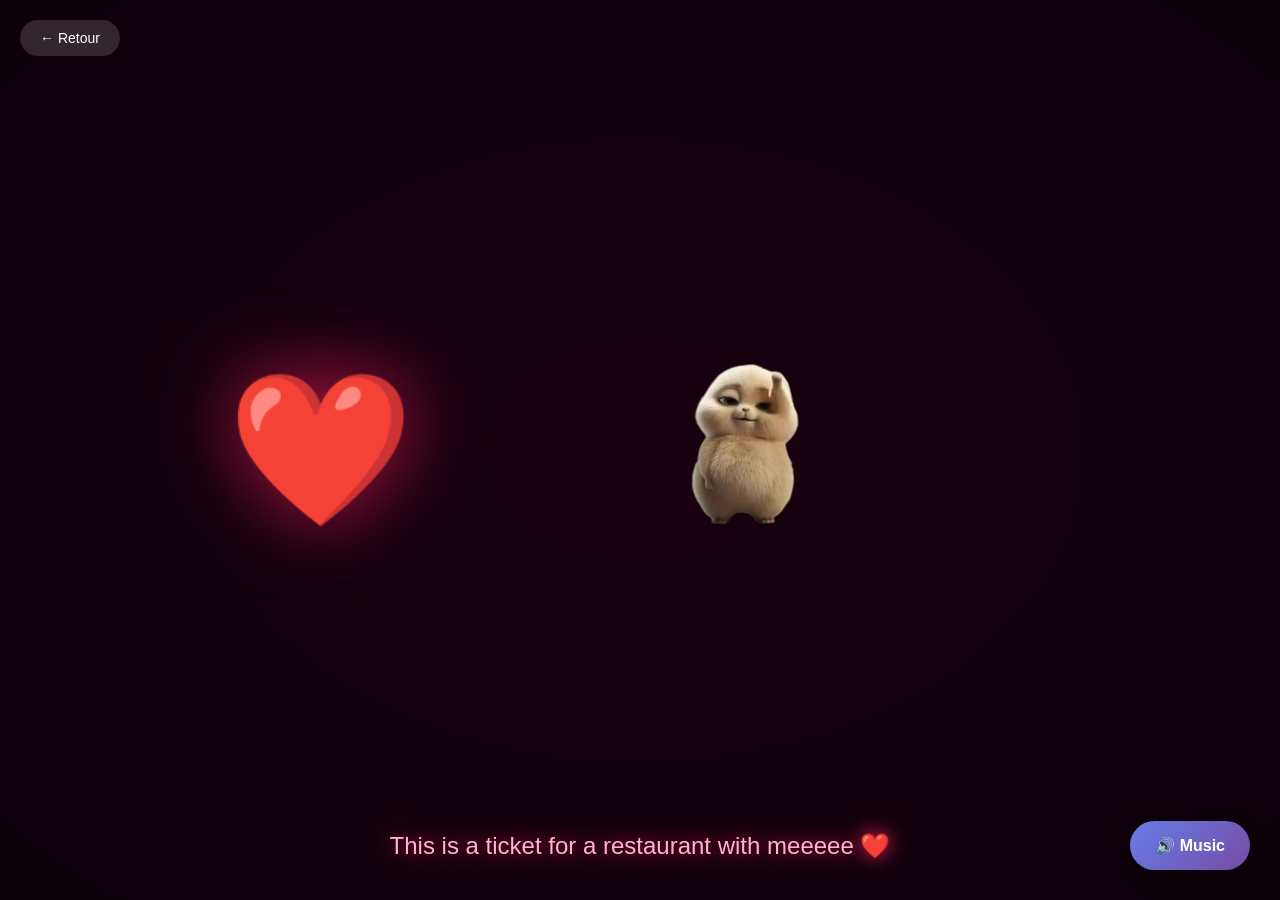
==== heart_page.html @ 2482aa10 "ajoute new page" ====
<!DOCTYPE html>
<html lang="fr">
<head>
    <meta charset="UTF-8">
    <title>Animation Cœur</title>

    <link rel="stylesheet" href="heart_style.css">
</head>

<body>

    <!-- Bouton retour -->
    <button id="btn-back" onclick="window.location.href='index.html'">
        ← Retour
    </button>


    <audio id="bg-music" loop>
        <source src="audio/music_hamster.mp3" type="audio/mpeg">
    </audio>

    <div class="music-player">
        <button id="musicToggle" class="music-btn">
            🔊 Music
        </button>
    </div>


    <!-- Cœur principal -->
    <div id="main-heart">❤️</div>

    <div class="anime-container">
        <video class="anime-video" class="anime-video" autoplay loop muted playsinline>
            <source src="images/animed_hamster.webm" type="video/webm">
        </video>
    </div>

    <!-- Texte -->
    <div class="title">This is a ticket for a restaurant with meeeee ❤️ </div>

    

    <script src="heart_script.js"></script>
</body>
</html>
---- heart_style.css ----
* {
    margin: 0;
    padding: 0;
    box-sizing: border-box;
}

body {
    background: radial-gradient(ellipse at center, #1a0010, #0d000a);
    min-height: 100vh;
    overflow: hidden;

    display: flex;
    align-items: center;
    justify-content: center;

    font-family: sans-serif;
}

/* BACK BUTTON */
#btn-back {
    position: fixed;
    top: 20px;
    left: 20px;

    background: rgba(255,255,255,0.15);
    border: none;
    color: #fff;

    font-size: 14px;
    padding: 10px 20px;
    border-radius: 30px;

    cursor: pointer;
}

/* HEART */
#main-heart {
    font-size: 150px;
    animation: pulse 1.2s ease-in-out infinite;
    filter: drop-shadow(0 0 40px #ff2060aa);
}

@keyframes pulse {
    0%, 100% { transform: scale(1); }
    50%      { transform: scale(1.18); }
}

/* TITLE */
.title {
    position: fixed;
    bottom: 40px;
    width: 100%;
    text-align: center;

    color: #ffb3cc;
    font-size: 24px;

    text-shadow: 0 0 20px #ff2060;
}

/* PARTICLES */
.particle {
    position: fixed;
    font-size: 28px;
    pointer-events: none;

    animation: float linear forwards;
}

@keyframes float {
    0%   { opacity: 0; transform: translateY(0) scale(0.5); }
    10%  { opacity: 1; }
    100% { opacity: 0; transform: translateY(-100vh) scale(1.3); }
}

/* ===================== */
/* MUSIC BUTTON (FIXED) */
/* ===================== */

.music-player {
    position: fixed;
    bottom: 30px;
    right: 30px;
    z-index: 100;
}

.music-btn {
    background: linear-gradient(135deg, #667eea, #764ba2);
    color: white;

    border: none;
    padding: 15px 25px;
    border-radius: 50px;

    font-size: 1rem;
    font-weight: bold;

    cursor: pointer;

    box-shadow: 0 5px 20px rgba(0,0,0,0.3);
    transition: all 0.3s ease;
}

.music-btn:hover {
    transform: scale(1.1);
    box-shadow: 0 8px 30px rgba(0,0,0,0.4);
}

.music-btn.playing {
    background: linear-gradient(135deg, #f093fb, #f5576c);
    animation: pulse-music 1s ease-in-out infinite;
}

@keyframes pulse-music {
    0%, 100% { transform: scale(1); }
    50%      { transform: scale(1.05); }
}
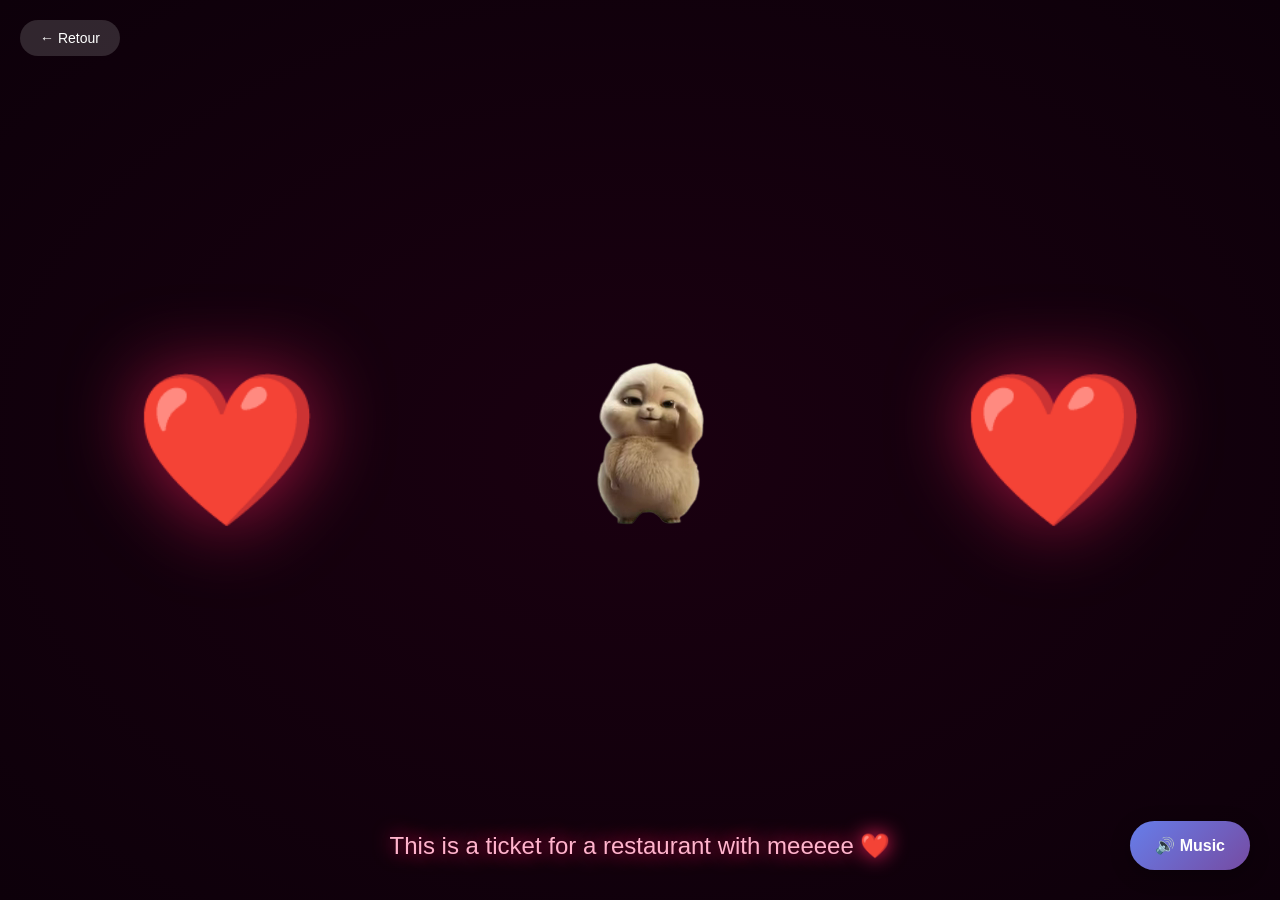
==== commit c3f2e5d0: "more heart" ====
--- a/heart_page.html
+++ b/heart_page.html
@@ -35,6 +35,7 @@
         </video>
     </div>
 
+    <div id="main-heart">❤️</div>
     <!-- Texte -->
     <div class="title">This is a ticket for a restaurant with meeeee ❤️ </div>
 
